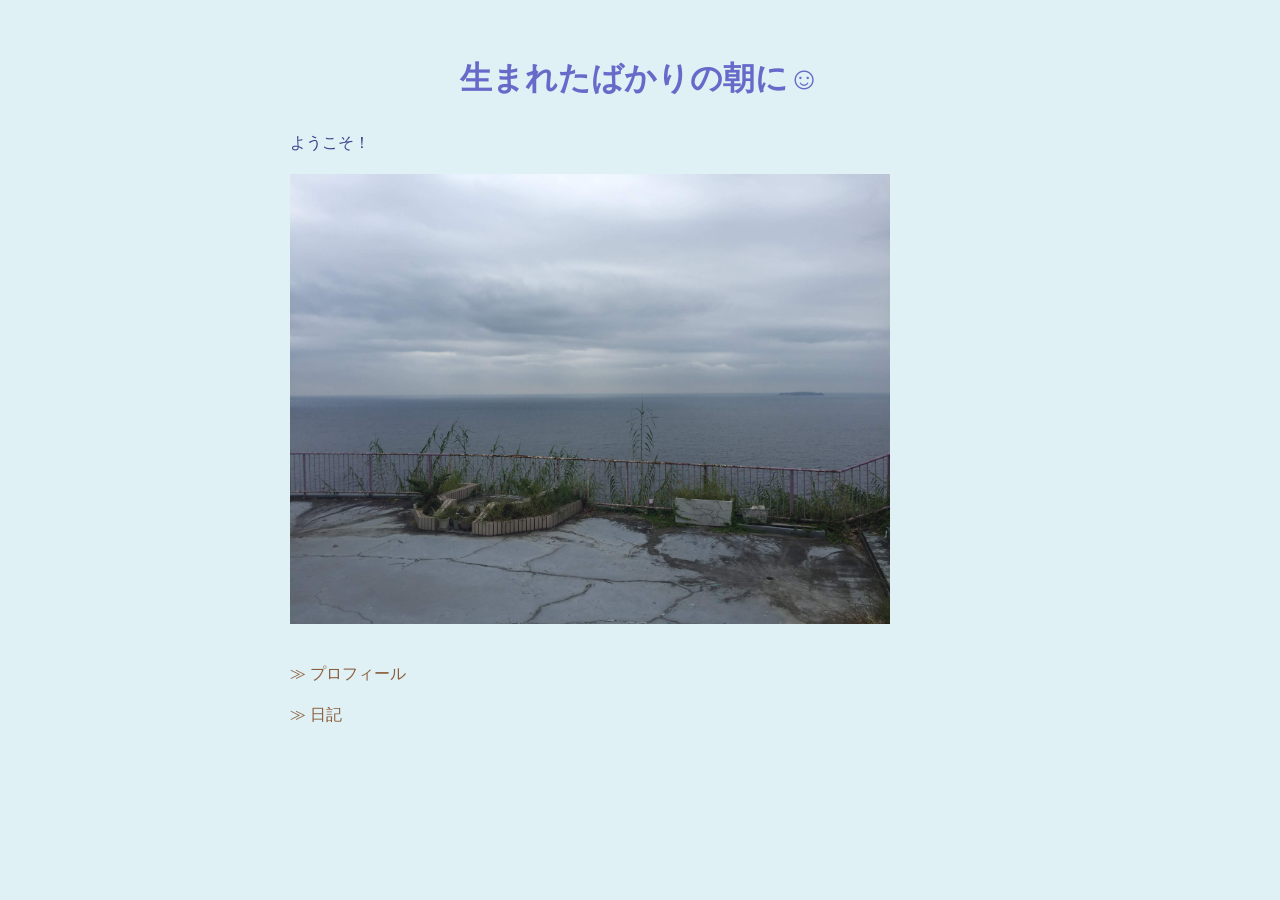
==== index.html @ 669b3af1 "Update index.html" ====
<!DOCTYPE html>
<html lang="ja">
<head>
    <meta charset="UTF-8">
    <title>生まれたばかりの朝に</title>
    <link rel="stylesheet" href="style.css">   
</head>
<body>

<div class="title-area">
    <h1 class="home-title">生まれたばかりの朝に☺︎</h1>
    
</div>



<p>ようこそ！</p>

<img src="images/atami-umi.JPG" width="600">


<nav class="menu">
  <a href="profile.html">≫ プロフィール</a><br>
  <a href="diary.html">≫ 日記</a><br>
  
</nav>


</body>
</html>
---- style.css ----
/* ====共通設定==== */
body {
    background-color: #dff1f5;
    color: #39418a;
    font-family: "Yu Mincho", serif;
    max-width: 700px;
    margin: 50px auto;
    line-height: 1.8;
}

/* ====タイトル==== */
h1 {
    text-align: center;
    color: #676ac9;
}

/* ====トップページ==== */
.home-title {
    text-align: center;
    color: #676ac9;
    animation: float 2s ease-in-out infinite;
}

@keyframes float {
    0% { transform: translateY(0); }
    50% { transform: translateY(-5px); }
    100% { transform: translateY(0); }
} 


img {
    display: block;
    margin-bottom: 30px;
}

a {
    display: inline;
}

.menu a ,
.sns a{
    display: inline-block;
    margin: 6px 0;
    color: #8b5e3c;
    text-decoration: none;
    transition: 0.2s;
}

.menu a:hover ,
.sns a:hover{
    color: #5d3a1a;
    transform: translateX(6px);
    text-decoration: underline;
}

/* ====プロフィール==== */
.profile-video {
  width: 300px;
  max-width: 100%;
  height: auto;
  border-radius: 12px;
}

/* ====日記==== */
.entry {
  margin: 16px 0;
  padding: 8px 0;
  border-bottom: 1px solid #ddd;
  text-align: left;
}
.entry h3 {
    margin:  0;
    color: #676ac9;
    font-size:  16px;
}

details {
  margin-top: 20px;
}

/* ====写真==== */
.photos {
  display: flex;
  gap: 10px;
}

.photos img {
  width: 33.3%;
  display: block;
}

.photos a {
  display: contents;
}

/* ====日記写真==== */

.diary-photos {
  width: 90%;
  max-width: 600px;
  margin: 0 auto;
}

/* 通常 */
.diary-photos > img {
  width: 100%;
  height: auto;
  display: block;
  margin-bottom: 20px;
}

/* メイン写真 */
.main-photo {
  width: 100%;
  height: auto;
  display: block;
  margin-bottom: 20px;
}

/* サブ2枚 */
.sub-photos {
  display: flex;
  gap: 15px;
}

.sub-photos img {
  width: 50%;
  height: auto;
  display: block;
}

/* スマホ */
@media (max-width: 600px) {
  .diary-photos {
    width: 90%;
  }

  .sub-photos {
    flex-direction: column;
  }

  .sub-photos img {
    width: 100%;
  }
}
/* ====リンク==== */
a {
    color: #8b5e3c;
    text-decoration: none;
}

a:hover {
    color: #5d3a1a;
    text-decoration: underline;
}
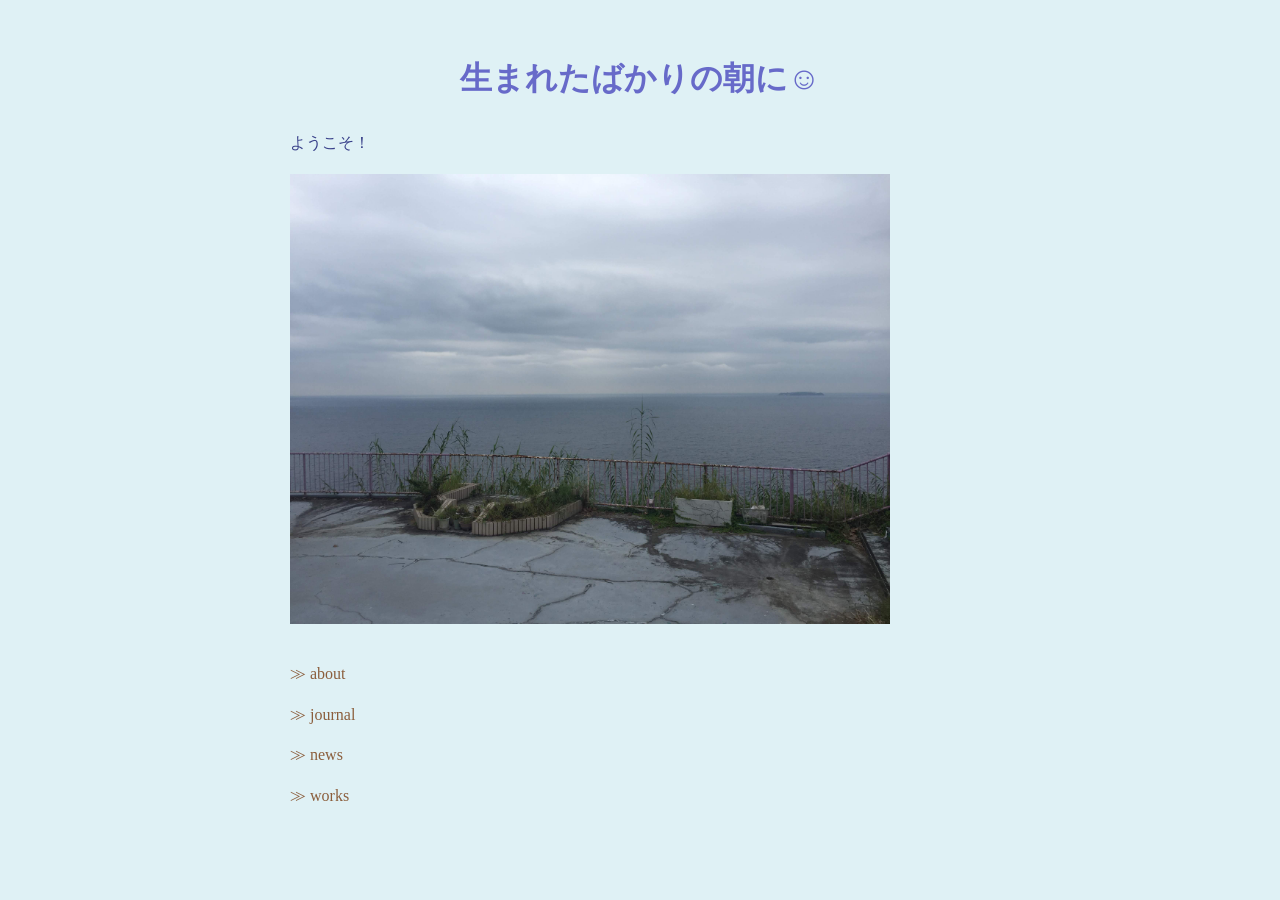
==== commit c9598042: "Update index.html" ====
--- a/index.html
+++ b/index.html
@@ -20,8 +20,10 @@
 
 
 <nav class="menu">
-  <a href="profile.html">≫ プロフィール</a><br>
-  <a href="diary.html">≫ 日記</a><br>
+  <a href="profile.html">≫ about</a><br>
+  <a href="diary.html">≫ journal</a><br>
+  <a href="">≫ news</a><br>
+  <a href="">≫ works</a><br>
   
 </nav>
 
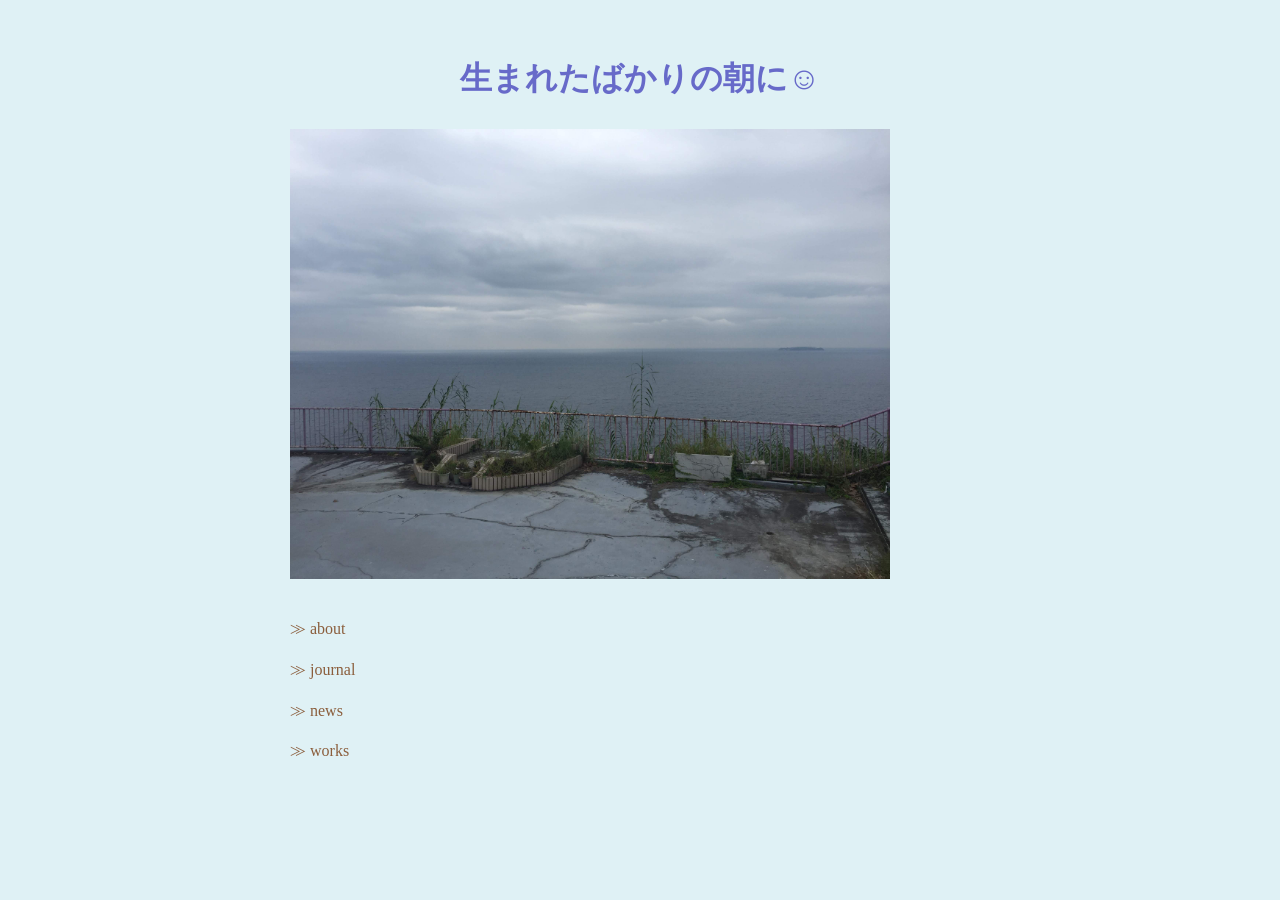
==== commit f286f7bd: "Update index.html" ====
--- a/index.html
+++ b/index.html
@@ -14,7 +14,7 @@
 
 
 
-<p>ようこそ！</p>
+<p></p>
 
 <img src="images/atami-umi.JPG" width="600">
 
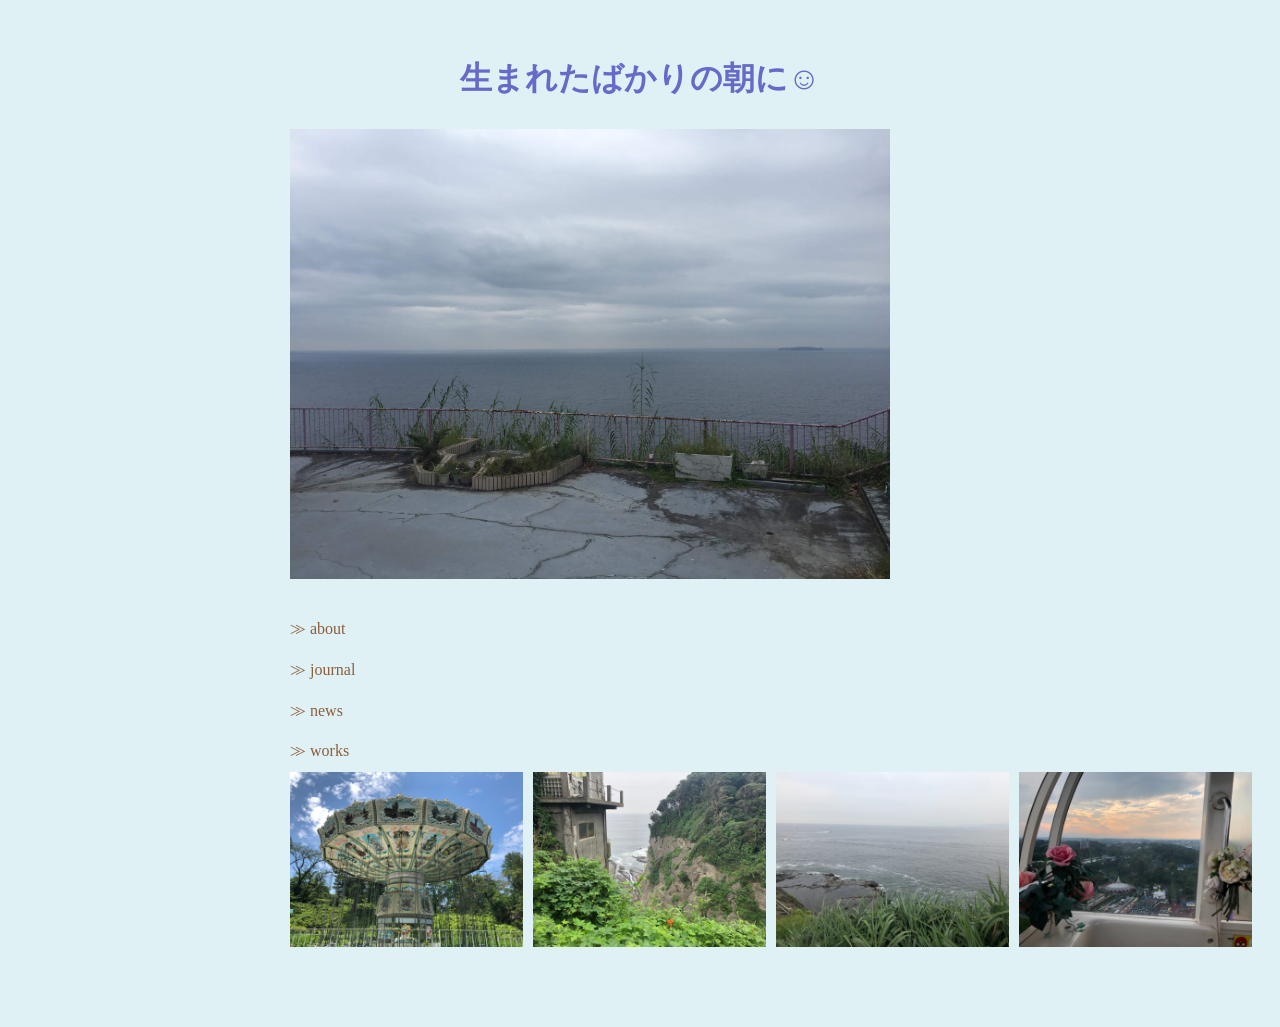
==== commit ce9f9391: "Update index.html" ====
--- a/index.html
+++ b/index.html
@@ -28,6 +28,15 @@
 </nav>
 
 
+<div class="photos">
+  <img src="images/buranko.jpg" alt="">
+  <img src="images/enosima-yuri.jpg" alt="">
+  <img src="images/enoshima-umi.jpg" alt="">
+  <img src="images/kanransha.jpg" alt="">
+</div>
+
+
+
 </body>
 </html>
 
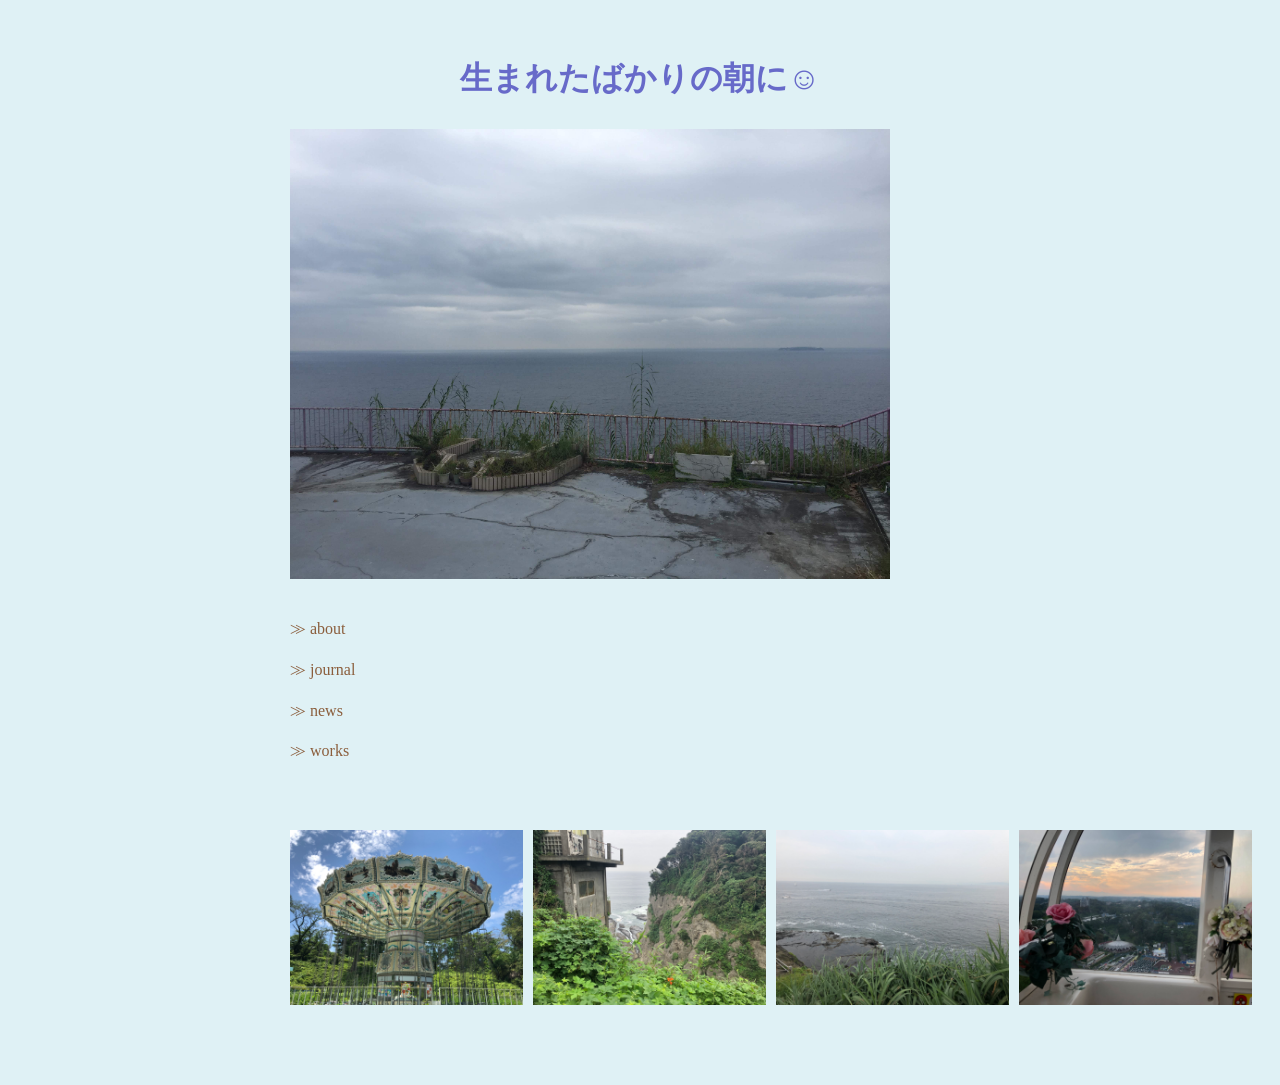
==== commit deb20de8: "Update index.html" ====
--- a/index.html
+++ b/index.html
@@ -27,7 +27,8 @@
   
 </nav>
 
-
+<br>
+<br>
 <div class="photos">
   <img src="images/buranko.jpg" alt="">
   <img src="images/enosima-yuri.jpg" alt="">
--- a/style.css
+++ b/style.css
@@ -51,6 +51,18 @@
     color: #5d3a1a;
     transform: translateX(6px);
     text-decoration: underline;
+}
+
+.photos {
+  display: grid;
+  grid-template-columns: repeat(3, 1fr);
+  gap: 10px;
+}
+
+.photos img {
+  width: 100%;
+  height: auto;
+  display: block;
 }
 
 /* ====プロフィール==== */
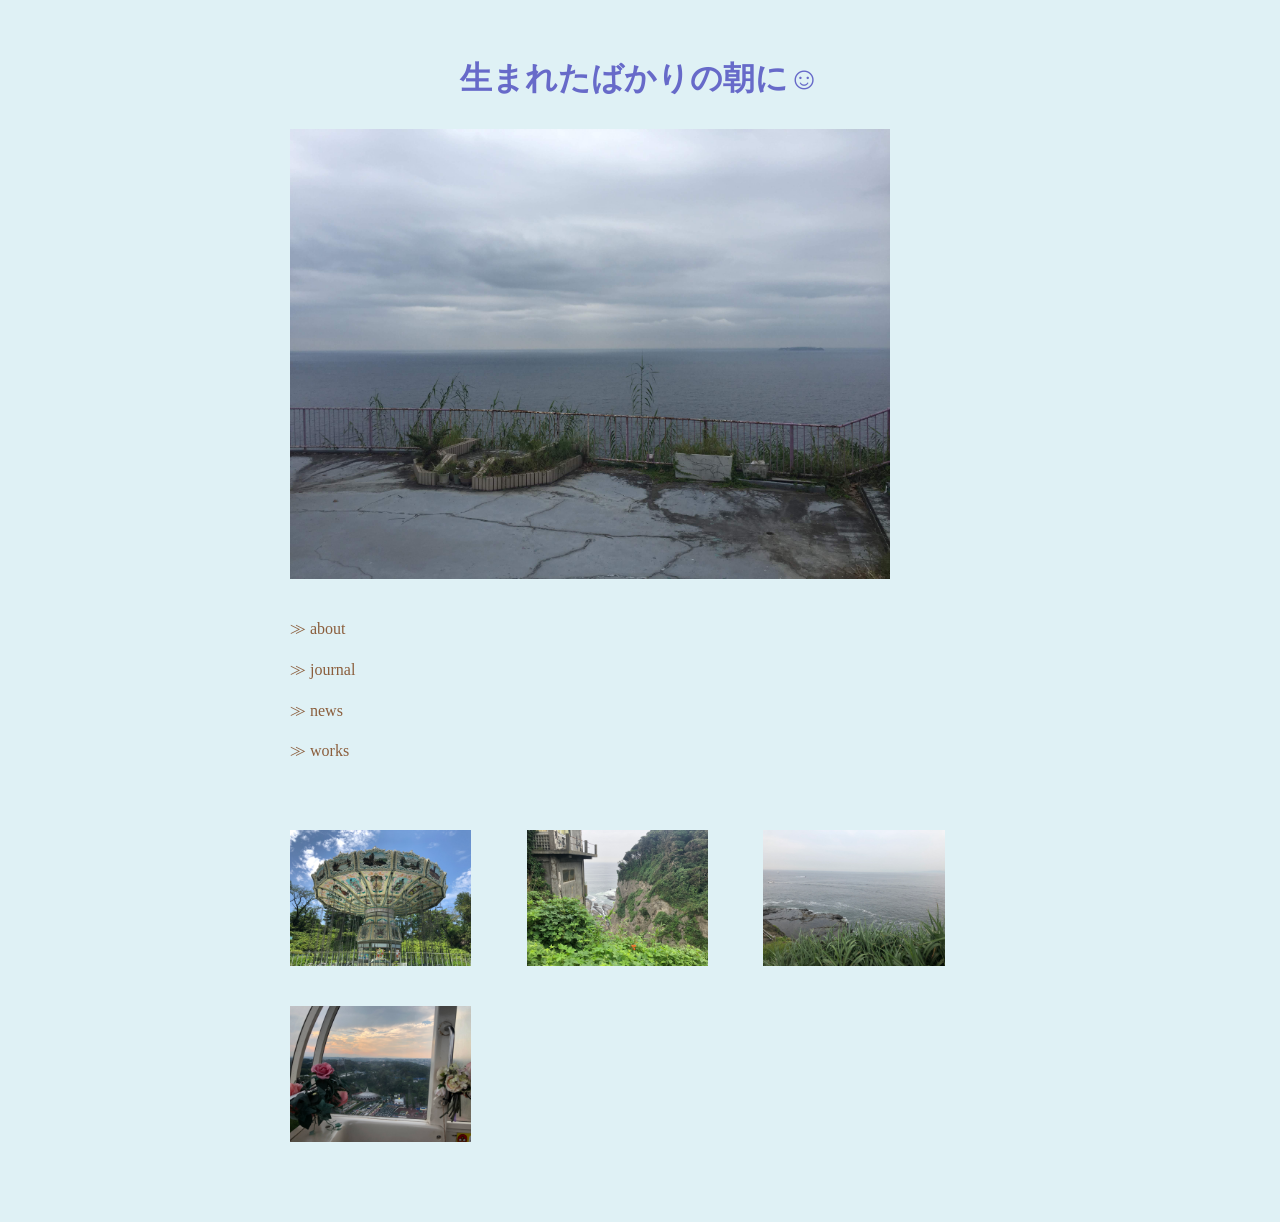
==== commit 4e226a7a: "Update index.html" ====
--- a/index.html
+++ b/index.html
@@ -29,7 +29,7 @@
 
 <br>
 <br>
-<div class="photos">
+<div class="top-photos">
   <img src="images/buranko.jpg" alt="">
   <img src="images/enosima-yuri.jpg" alt="">
   <img src="images/enoshima-umi.jpg" alt="">
--- a/style.css
+++ b/style.css
@@ -53,14 +53,14 @@
     text-decoration: underline;
 }
 
-.photos {
+.top-photos {
   display: grid;
   grid-template-columns: repeat(3, 1fr);
   gap: 10px;
 }
 
-.photos img {
-  width: 100%;
+.top-photos img {
+  width: 80%;
   height: auto;
   display: block;
 }
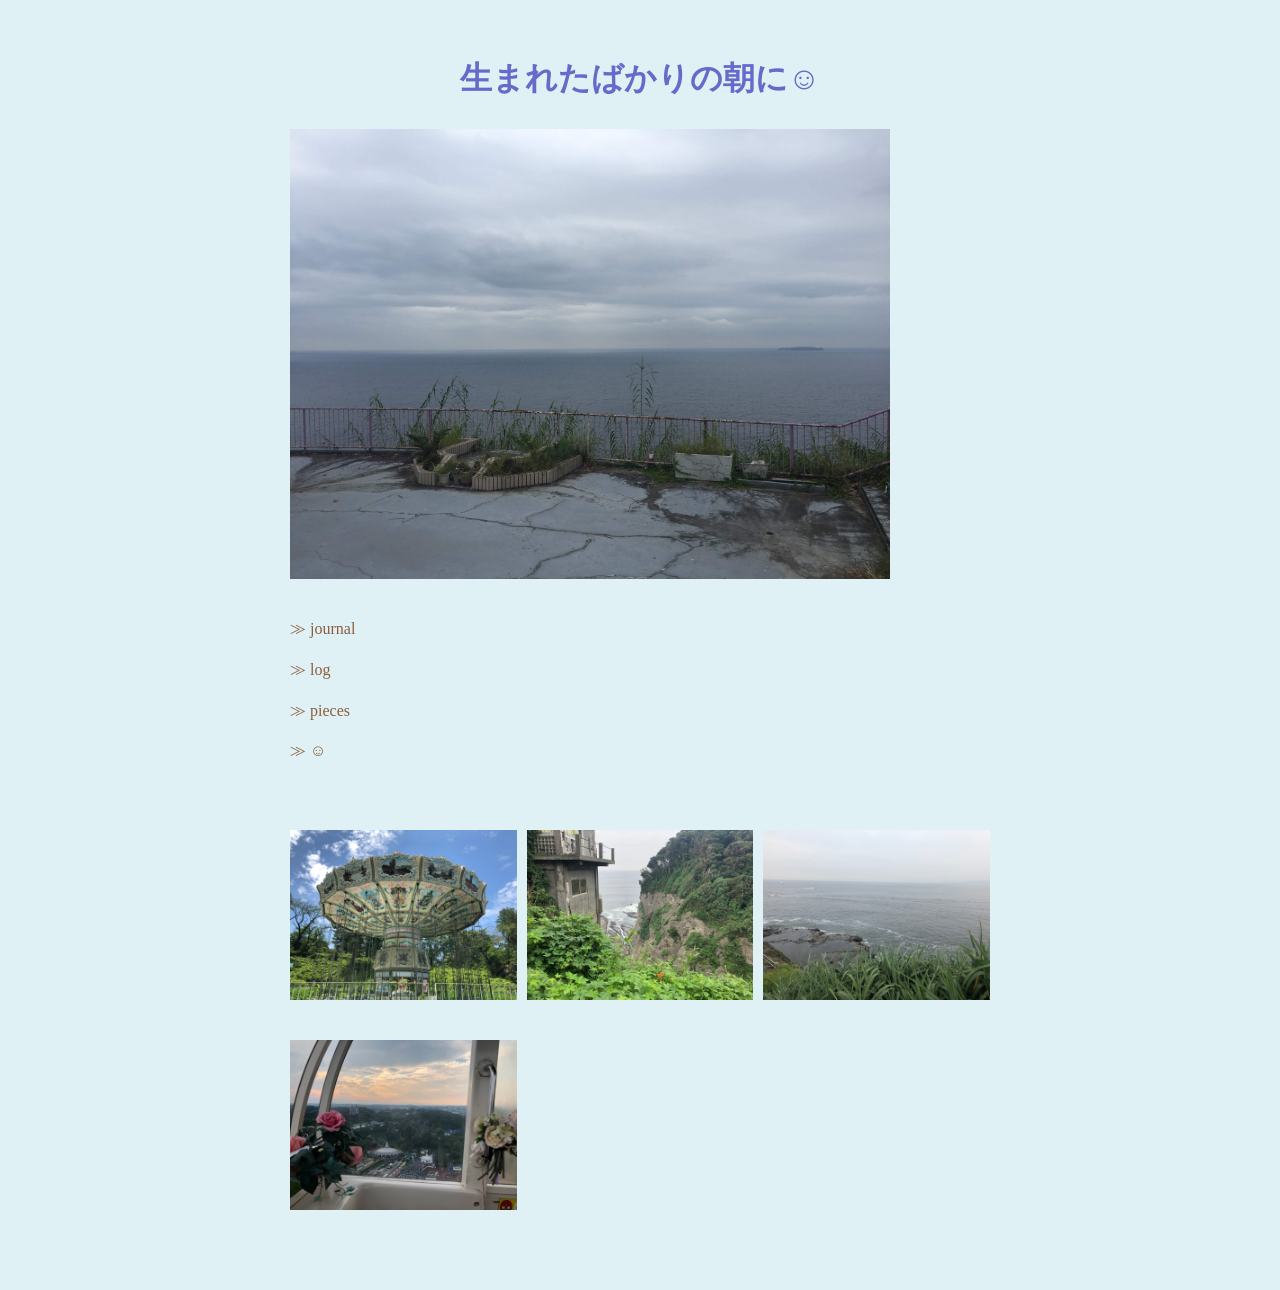
==== commit e97c1bef: "Update index.html" ====
--- a/index.html
+++ b/index.html
@@ -20,10 +20,10 @@
 
 
 <nav class="menu">
-  <a href="profile.html">≫ about</a><br>
   <a href="diary.html">≫ journal</a><br>
-  <a href="">≫ news</a><br>
-  <a href="">≫ works</a><br>
+  <a href="">≫ log</a><br>
+  <a href="">≫ pieces</a><br>
+  <a href="profile.html">≫ ☺︎</a><br>
   
 </nav>
 
--- a/style.css
+++ b/style.css
@@ -60,7 +60,7 @@
 }
 
 .top-photos img {
-  width: 80%;
+  width: 100%;
   height: auto;
   display: block;
 }
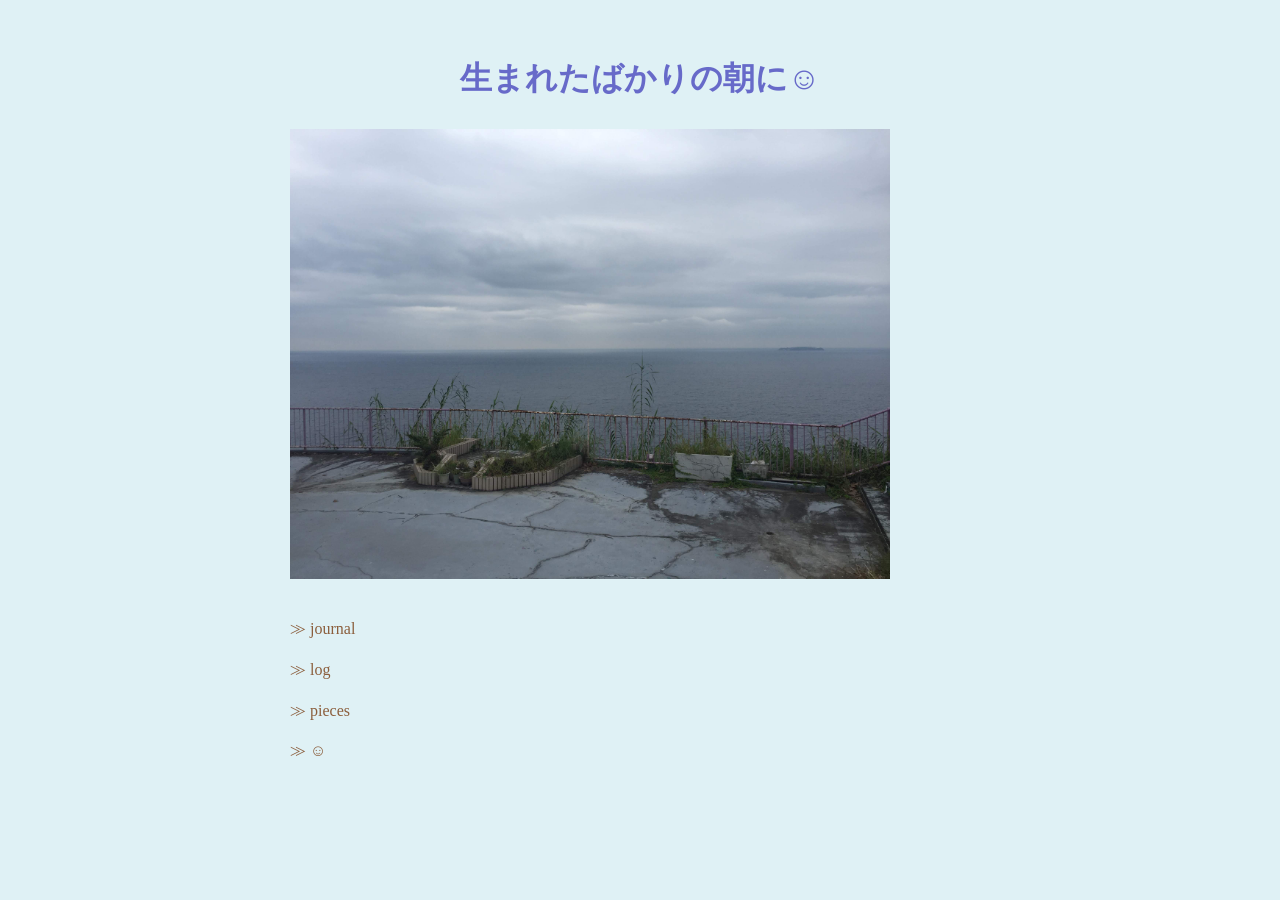
==== commit 9e99ca3b: "Update index.html" ====
--- a/index.html
+++ b/index.html
@@ -21,7 +21,7 @@
 
 <nav class="menu">
   <a href="diary.html">≫ journal</a><br>
-  <a href="">≫ log</a><br>
+  <a href="log.html">≫ log</a><br>
   <a href="">≫ pieces</a><br>
   <a href="profile.html">≫ ☺︎</a><br>
   
@@ -29,13 +29,14 @@
 
 <br>
 <br>
+<!------------off
 <div class="top-photos">
   <img src="images/buranko.jpg" alt="">
   <img src="images/enosima-yuri.jpg" alt="">
   <img src="images/enoshima-umi.jpg" alt="">
   <img src="images/kanransha.jpg" alt="">
 </div>
-
+off-------------->
 
 
 </body>
